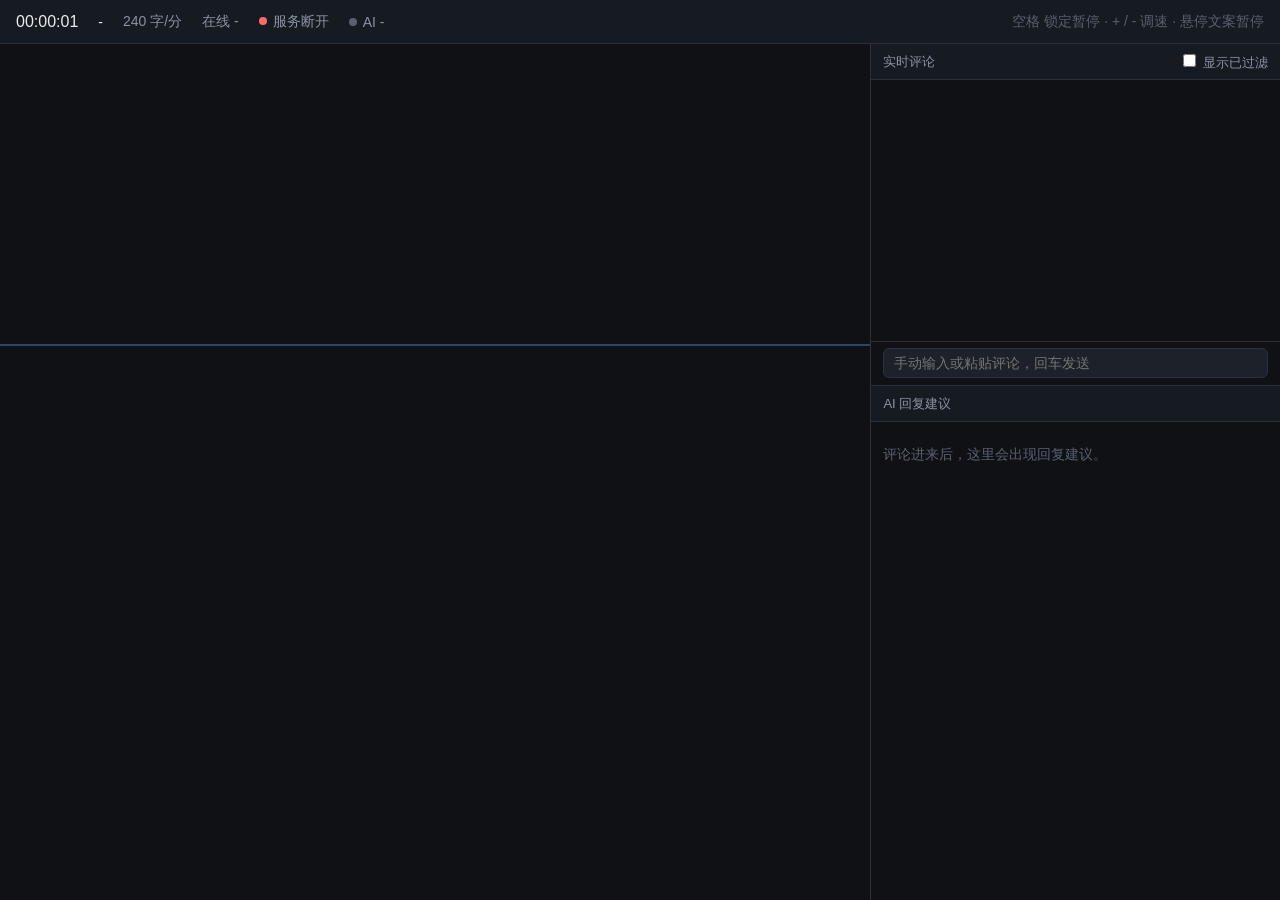
==== static/index.html @ e1049e31 "M1 三栏界面与实时回复引擎 - server/app.py：本机服务，提供页面和 WebSocket，支持 --mock / --live-id / --manual - server/source" ====
<!doctype html>
<html lang="zh-CN">
<head>
  <meta charset="utf-8">
  <meta name="viewport" content="width=device-width, initial-scale=1">
  <title>直播提词助手</title>
  <link rel="stylesheet" href="/static/app.css">
</head>
<body>
  <header id="bar">
    <span id="clock" title="开播计时">00:00:00</span>
    <span id="seg" title="当前段落与计划剩余时间">-</span>
    <span id="speed" title="按 + / - 调整">240 字/分</span>
    <span id="online">在线 -</span>
    <span id="src" class="lamp" title="">采集 -</span>
    <span id="ai" class="lamp" title="">AI -</span>
    <span id="keys">空格 锁定暂停 · + / - 调速 · 悬停文案暂停</span>
  </header>

  <main>
    <section id="script-pane" aria-label="直播文案">
      <div id="script-viewport">
        <div id="script-track"></div>
        <div id="reading-line" aria-hidden="true"></div>
        <div id="pause-badge" hidden></div>
      </div>
    </section>

    <aside>
      <section id="comments-pane" aria-label="实时评论">
        <div class="pane-head">
          <span>实时评论</span>
          <label><input type="checkbox" id="show-filtered"> 显示已过滤</label>
        </div>
        <div id="comments"></div>
        <button id="new-pill" type="button" hidden></button>
        <form id="manual" autocomplete="off">
          <input id="manual-input" maxlength="200" placeholder="手动输入或粘贴评论，回车发送">
        </form>
      </section>

      <section id="cards-pane" aria-label="AI 回复建议">
        <div class="pane-head">
          <span>AI 回复建议</span>
          <span id="ai-note"></span>
        </div>
        <div id="cards">
          <p class="empty" id="cards-empty">评论进来后，这里会出现回复建议。</p>
        </div>
      </section>
    </aside>
  </main>

  <script type="module" src="/static/app.js"></script>
</body>
</html>
---- static/app.css ----
:root {
  --bg: #0f1115;
  --panel: #161a21;
  --panel-2: #1c212a;
  --line: #2a313c;
  --text: #e8ebf0;
  --dim: #8a93a3;
  --faint: #59616e;
  --accent: #5aa9ff;
  --hook: #f5b041;
  --method: #58d68d;
  --interaction: #48c9e0;
  --danger: #ff6b6b;
  --warn: #f5b041;
  --ok: #58d68d;
  --script-size: clamp(28px, 2.3vw, 44px);
}

* { box-sizing: border-box; }
html, body { margin: 0; height: 100%; }
body {
  background: var(--bg);
  color: var(--text);
  font-family: -apple-system, "PingFang SC", "Hiragino Sans GB", "Microsoft YaHei", sans-serif;
  display: grid;
  grid-template-rows: 44px 1fr;
  overflow: hidden;
}

/* ---------- 顶栏 ---------- */
#bar {
  display: flex;
  align-items: center;
  gap: 20px;
  padding: 0 16px;
  background: var(--panel);
  border-bottom: 1px solid var(--line);
  font-size: 14px;
  color: var(--dim);
  white-space: nowrap;
  overflow: hidden;
}
#clock { color: var(--text); font-variant-numeric: tabular-nums; font-size: 16px; }
#seg { color: var(--text); overflow: hidden; text-overflow: ellipsis; min-width: 0; }
#keys { margin-left: auto; color: var(--faint); }
.lamp::before {
  content: "";
  display: inline-block;
  width: 8px; height: 8px;
  border-radius: 50%;
  margin-right: 6px;
  background: var(--faint);
  vertical-align: 1px;
}
.lamp.ok::before { background: var(--ok); }
.lamp.warn::before { background: var(--warn); }
.lamp.bad::before { background: var(--danger); }
.lamp.busy::before { background: var(--accent); }

/* ---------- 主体布局 ---------- */
main {
  display: grid;
  grid-template-columns: 68fr 32fr;
  min-height: 0;
}
aside {
  display: grid;
  grid-template-rows: 40fr 60fr;
  border-left: 1px solid var(--line);
  min-height: 0;
}
section { min-height: 0; }

/* ---------- 文案区 ---------- */
#script-pane { position: relative; min-height: 0; }
#script-viewport {
  position: absolute;
  inset: 0;
  overflow: hidden;
  cursor: default;
}
#script-track {
  padding: 30vh 6% 70vh;
  will-change: transform;
}
#script-track h2 {
  font-size: 18px;
  font-weight: 500;
  color: var(--dim);
  letter-spacing: 0.05em;
  margin: 1.6em 0 0.6em;
  padding-top: 0.8em;
  border-top: 1px dashed var(--line);
}
#script-track h2:first-child { border-top: none; margin-top: 0; }
.para {
  font-size: var(--script-size);
  line-height: 1.6;
  margin: 0 0 0.7em;
  padding-left: 0.5em;
  border-left: 4px solid transparent;
  opacity: 0.85;
  transition: opacity 0.25s;
}
.para.hook { border-left-color: var(--hook); }
.para.method { border-left-color: var(--method); }
.para.interaction { border-left-color: var(--interaction); }
.para.read { opacity: 0.3; }
.para.current { opacity: 1; }
.tag {
  display: inline-block;
  font-size: 15px;
  line-height: 1.5;
  padding: 0 6px;
  margin-right: 8px;
  border-radius: 4px;
  vertical-align: 0.35em;
  color: var(--bg);
  background: var(--dim);
}
.tag.fictional { background: var(--hook); }
.tag.interaction { background: var(--interaction); }

#reading-line {
  position: absolute;
  left: 0; right: 0;
  top: 35%;
  height: 0;
  border-top: 2px solid rgba(90, 169, 255, 0.35);
  pointer-events: none;
}
#pause-badge {
  position: absolute;
  top: 12px; right: 16px;
  padding: 4px 12px;
  border-radius: 999px;
  background: rgba(245, 176, 65, 0.15);
  color: var(--warn);
  font-size: 14px;
  pointer-events: none;
}

/* ---------- 右侧通用 ---------- */
.pane-head {
  display: flex;
  justify-content: space-between;
  align-items: center;
  gap: 12px;
  height: 36px;
  padding: 0 12px;
  font-size: 13px;
  color: var(--dim);
  background: var(--panel);
  border-bottom: 1px solid var(--line);
}
.pane-head label { cursor: pointer; }
#ai-note { color: var(--faint); overflow: hidden; text-overflow: ellipsis; white-space: nowrap; }

/* ---------- 评论区 ---------- */
#comments-pane {
  position: relative;
  display: grid;
  grid-template-rows: 36px 1fr 44px;
  border-bottom: 1px solid var(--line);
}
#comments {
  overflow-y: auto;
  padding: 6px 12px;
  font-size: 16px;
  line-height: 1.5;
}
.c {
  position: relative;
  padding: 3px 0;
  overflow-wrap: anywhere;
}
.c .nick { color: var(--accent); margin-right: 6px; }
.c.q .text { color: #fff; font-weight: 500; }
.c.cited .text { text-decoration: underline wavy rgba(90, 169, 255, 0.5); text-underline-offset: 4px; }
.c .why {
  font-size: 12px;
  color: var(--faint);
  border: 1px solid var(--line);
  border-radius: 4px;
  padding: 0 4px;
  margin-left: 6px;
}
.c.filtered { display: none; opacity: 0.45; }
#comments.show-filtered .c.filtered { display: block; }
.c .gen {
  display: none;
  position: absolute;
  right: 0; top: 2px;
  font-size: 12px;
  padding: 1px 8px;
  border: 1px solid var(--accent);
  border-radius: 4px;
  background: var(--panel-2);
  color: var(--accent);
  cursor: pointer;
}
.c:hover .gen { display: block; }
#new-pill {
  position: absolute;
  left: 50%;
  bottom: 52px;
  transform: translateX(-50%);
  border: none;
  border-radius: 999px;
  padding: 4px 14px;
  background: var(--accent);
  color: #fff;
  font-size: 13px;
  cursor: pointer;
}
#manual { padding: 6px 12px; border-top: 1px solid var(--line); }
#manual-input {
  width: 100%;
  height: 30px;
  padding: 0 10px;
  border: 1px solid var(--line);
  border-radius: 6px;
  background: var(--panel-2);
  color: var(--text);
  font-size: 14px;
}

/* ---------- 回复卡片 ---------- */
#cards-pane { display: grid; grid-template-rows: 36px 1fr; }
#cards { overflow-y: auto; padding: 10px 12px; }
.empty { color: var(--faint); font-size: 14px; }
.card {
  background: var(--panel-2);
  border: 1px solid var(--line);
  border-radius: 8px;
  padding: 10px 12px;
  margin-bottom: 10px;
  transition: opacity 0.4s;
}
.card.pinned { border-color: var(--accent); }
.card.used { opacity: 0.35; }
.card.escalate { border-color: var(--danger); background: rgba(255, 107, 107, 0.08); }
.card .meta { display: flex; gap: 8px; font-size: 12px; color: var(--faint); margin-bottom: 4px; }
.card .meta .kind { color: var(--dim); }
.card.escalate .meta .kind { color: var(--danger); font-weight: 600; }
.card .src { font-size: 14px; color: var(--dim); margin-bottom: 6px; overflow-wrap: anywhere; }
.card .reply { font-size: 20px; line-height: 1.5; overflow-wrap: anywhere; }
.card .help { margin-top: 6px; font-size: 16px; color: var(--danger); font-weight: 600; }
.card .more { display: none; margin-top: 8px; font-size: 16px; line-height: 1.6; color: var(--text); }
.card.open .more { display: block; }
.card .more p { margin: 0 0 6px; }
.card .more .label { color: var(--faint); font-size: 13px; margin-right: 6px; }
.card .more .anchor { color: var(--dim); font-size: 13px; }
.card .actions { display: flex; gap: 6px; margin-top: 8px; }
.card button {
  font-size: 13px;
  padding: 3px 10px;
  border: 1px solid var(--line);
  border-radius: 5px;
  background: transparent;
  color: var(--dim);
  cursor: pointer;
}
.card button:hover { color: var(--text); border-color: var(--dim); }
.card button.primary { border-color: var(--accent); color: var(--accent); }
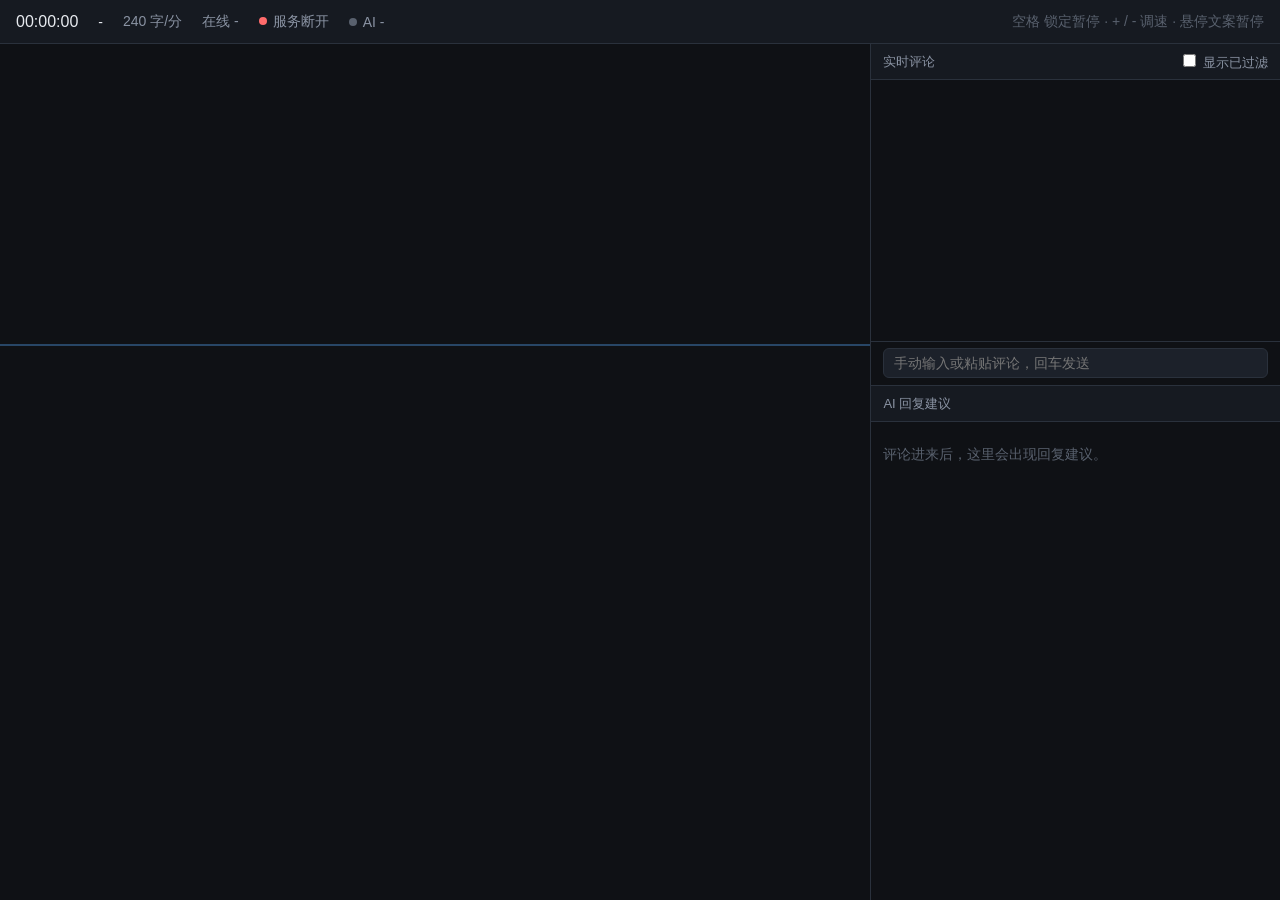
==== commit 4a7ab0f7: "文案审定页、开播录制与下播复盘 - 文案审定：/review 页面与 server/review_api.py；逐段编辑文字、类型、真实性与素材，   亲历段落旁显示素材原文；保存时重跑程序检查，审定" ====
--- a/static/index.html
+++ b/static/index.html
@@ -14,6 +14,7 @@
     <span id="online">在线 -</span>
     <span id="src" class="lamp" title="">采集 -</span>
     <span id="ai" class="lamp" title="">AI -</span>
+    <a id="approval" class="lamp warn" href="/review" target="_blank" hidden>文案未审定</a>
     <span id="keys">空格 锁定暂停 · + / - 调速 · 悬停文案暂停</span>
   </header>
 
--- a/static/app.css
+++ b/static/app.css
@@ -43,6 +43,7 @@
 #clock { color: var(--text); font-variant-numeric: tabular-nums; font-size: 16px; }
 #seg { color: var(--text); overflow: hidden; text-overflow: ellipsis; min-width: 0; }
 #keys { margin-left: auto; color: var(--faint); }
+#approval { color: var(--warn); text-decoration: none; }
 .lamp::before {
   content: "";
   display: inline-block;
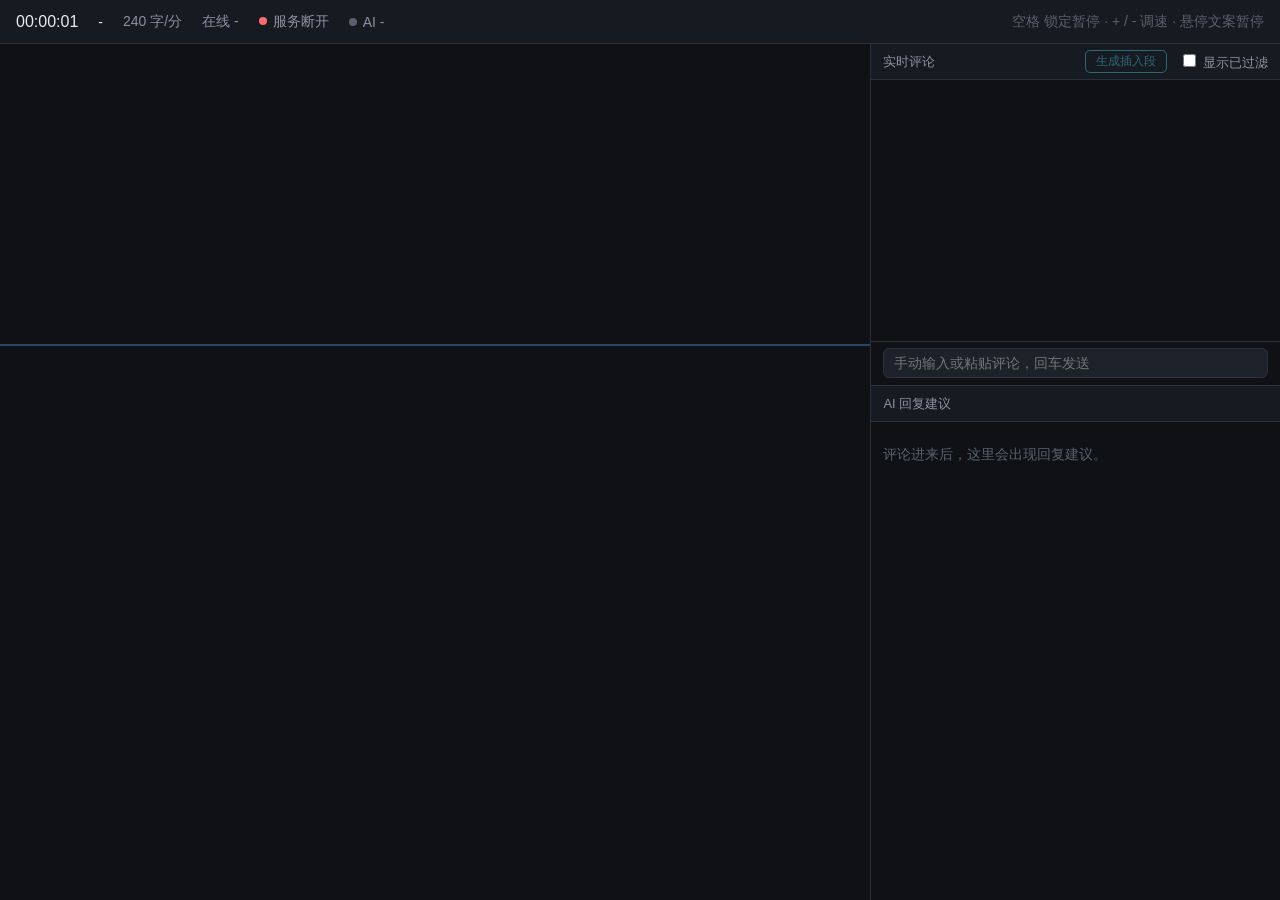
==== commit 73e9f08e: "直播中插入段 - server/insert.py：最近 3 分钟有效评论 ≥ 5 条时每 30 秒检测热点话题（至少 3 条不同评论），   用文案模型生成约 2.5 分钟插入段，套用真实性规则与程" ====
--- a/static/index.html
+++ b/static/index.html
@@ -31,6 +31,7 @@
       <section id="comments-pane" aria-label="实时评论">
         <div class="pane-head">
           <span>实时评论</span>
+          <button id="insert-btn" type="button" disabled>生成插入段</button>
           <label><input type="checkbox" id="show-filtered"> 显示已过滤</label>
         </div>
         <div id="comments"></div>
--- a/static/app.css
+++ b/static/app.css
@@ -155,6 +155,21 @@
   border-bottom: 1px solid var(--line);
 }
 .pane-head label { cursor: pointer; }
+#insert-btn {
+  margin-left: auto;
+  font-size: 12px;
+  padding: 2px 10px;
+  border: 1px solid var(--interaction);
+  border-radius: 5px;
+  background: transparent;
+  color: var(--interaction);
+  cursor: pointer;
+}
+#insert-btn:disabled { opacity: 0.45; cursor: default; }
+.card.insert { border-color: var(--interaction); background: rgba(72, 201, 224, 0.07); }
+.card.insert .meta .kind { color: var(--interaction); font-weight: 600; }
+.card .issue { font-size: 13px; color: var(--warn); margin-top: 4px; }
+#script-track h2.inserted { color: var(--interaction); border-top-color: var(--interaction); }
 #ai-note { color: var(--faint); overflow: hidden; text-overflow: ellipsis; white-space: nowrap; }
 
 /* ---------- 评论区 ---------- */
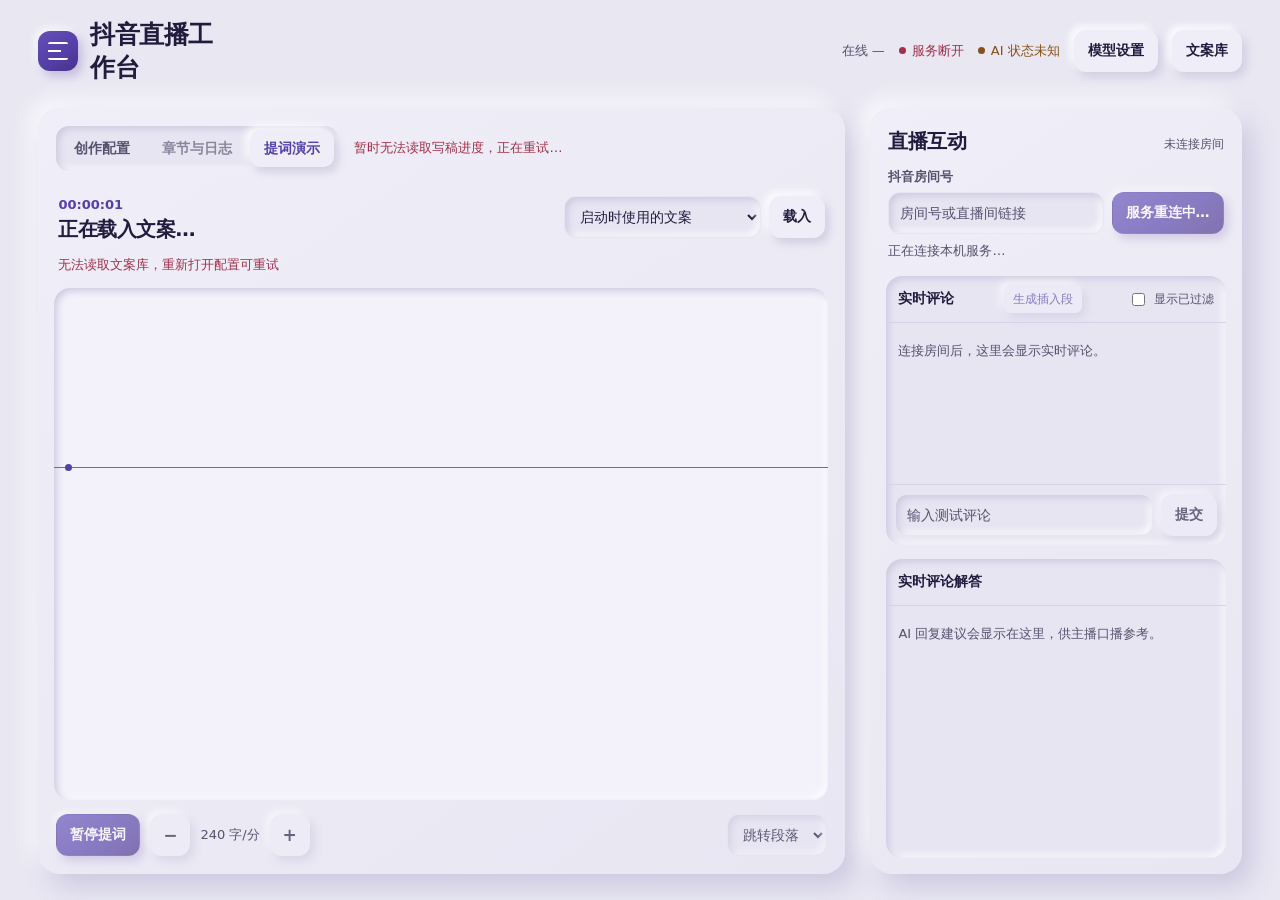
==== commit 1c3ababc: "完善直播工作台、模型供应商配置与新拟态界面" ====
--- a/static/index.html
+++ b/static/index.html
@@ -3,56 +3,361 @@
 <head>
   <meta charset="utf-8">
   <meta name="viewport" content="width=device-width, initial-scale=1">
-  <title>直播提词助手</title>
+  <title>抖音直播工作台</title>
+  <link rel="stylesheet" href="/static/workspace.css">
   <link rel="stylesheet" href="/static/app.css">
+  <link rel="stylesheet" href="/static/model-settings.css">
 </head>
 <body>
   <header id="bar">
-    <span id="clock" title="开播计时">00:00:00</span>
-    <span id="seg" title="当前段落与计划剩余时间">-</span>
-    <span id="speed" title="按 + / - 调整">240 字/分</span>
-    <span id="online">在线 -</span>
-    <span id="src" class="lamp" title="">采集 -</span>
-    <span id="ai" class="lamp" title="">AI -</span>
-    <a id="approval" class="lamp warn" href="/review" target="_blank" hidden>文案未审定</a>
-    <span id="keys">空格 锁定暂停 · + / - 调速 · 悬停文案暂停</span>
+    <div class="brand"><span class="brand-mark" aria-hidden="true"></span><h1>抖音直播工作台</h1></div>
+    <div class="service-bar" aria-label="工作台状态">
+      <span id="online">在线 —</span>
+      <span id="src" class="lamp">采集 —</span>
+      <span id="ai" class="lamp">AI —</span>
+      <button class="control" id="model-settings-open" type="button" aria-haspopup="dialog">模型设置</button>
+      <a class="control" id="current-review" href="/review" target="_blank" rel="noopener">文案库</a>
+    </div>
   </header>
 
   <main>
-    <section id="script-pane" aria-label="直播文案">
-      <div id="script-viewport">
-        <div id="script-track"></div>
-        <div id="reading-line" aria-hidden="true"></div>
-        <div id="pause-badge" hidden></div>
+    <section id="script-pane" aria-label="文案工作区" data-view="read">
+      <div class="script-head">
+        <nav class="view-switch" aria-label="文案工作区视图">
+          <button class="view-option" id="config-toggle" type="button" aria-controls="script-config" aria-pressed="false">创作配置</button>
+          <button class="view-option" id="job-toggle" type="button" aria-controls="job-panel" aria-pressed="false" disabled>章节与日志</button>
+          <button class="view-option" id="read-toggle" type="button" aria-controls="prompter" aria-pressed="true">提词演示</button>
+        </nav>
+        <p id="job-note" class="form-note" role="status" hidden></p>
+      </div>
+      <div class="script-stage">
+      <!-- 三个视图共用左侧区域，切换视图时保留创作配置和提词位置。 -->
+      <div id="script-config" class="stage-view" hidden>
+        <header class="stage-heading">
+          <h2>本场怎么讲</h2>
+          <p>设定直播主题、说话的人和想传达的观点。</p>
+        </header>
+        <form id="generate-form">
+          <fieldset id="generate-fields" disabled>
+            <legend class="sr-only">文案生成配置</legend>
+            <div class="config-grid">
+              <label>选题方式
+                <select name="topic_mode">
+                  <option value="custom">自定主题</option>
+                  <option value="auto">按主播档案自动选题</option>
+                </select>
+              </label>
+              <label class="topic-field">直播主题
+                <input name="topic" maxlength="100" required placeholder="例如：第一次开播">
+              </label>
+              <label class="brief-field">本场人设
+                <textarea name="persona" maxlength="500" rows="2" placeholder="例如：有实操经验的自学教练，说话直接"></textarea>
+              </label>
+              <label class="brief-field">观点偏向
+                <textarea name="stance" maxlength="500" rows="2" placeholder="例如：先做小项目，再决定要不要买课"></textarea>
+              </label>
+              <label class="brief-field">目标观众
+                <input name="audience" maxlength="200" placeholder="例如：零基础的上班族">
+              </label>
+              <label class="brief-field">直播目标
+                <input name="goal" maxlength="240" placeholder="例如：带观众完成第一个练习">
+              </label>
+              <label>计划时长
+                <select name="minutes">
+                  <option value="5">5 分钟</option>
+                  <option value="15" selected>15 分钟</option>
+                  <option value="30">30 分钟</option>
+                  <option value="60">60 分钟</option>
+                  <option value="120">120 分钟</option>
+                </select>
+              </label>
+              <label>口播语速
+                <input type="number" name="cpm" min="120" max="400" step="1" value="240" required>
+                <span class="field-unit">字/分钟</span>
+              </label>
+              <label>表达风格
+                <select name="tone">
+                  <option value="natural">自然聊天</option>
+                  <option value="story">故事叙述</option>
+                  <option value="practical">干货讲解</option>
+                </select>
+              </label>
+              <label class="notes-field">文案模型
+                <select name="provider" aria-describedby="model-note">
+                  <option value="">使用默认模型</option>
+                </select>
+                <span id="model-note" class="form-note" role="status"></span>
+              </label>
+            </div>
+            <details class="config-extra">
+              <summary>真实素材与其他要求</summary>
+              <div class="config-grid">
+                <label class="notes-field">本场真实素材（每行一条）
+                  <textarea name="materials" maxlength="2600" rows="3" placeholder="例如：我用公开教程做了一个读书笔记工具"></textarea>
+                </label>
+                <label class="checkbox-line"><input name="use_profile_materials" type="checkbox"> 同时使用本地主播档案的真实素材</label>
+                <label class="brief-field">避开话题
+                  <textarea name="avoid" maxlength="300" rows="2" placeholder="例如：不推荐具体付费课程"></textarea>
+                </label>
+                <label class="brief-field">补充要求
+                  <textarea name="notes" maxlength="500" rows="2" placeholder="例如：多举例，每章留一个互动问题"></textarea>
+                </label>
+              </div>
+            </details>
+            <div class="form-footer">
+              <span>生成大纲和第 1 章，确认后继续写。</span>
+              <button id="generate-submit" class="control primary-control" type="submit">开始写第 1 章</button>
+            </div>
+          </fieldset>
+        </form>
+      </div>
+      <section id="prompter" class="stage-view" aria-labelledby="script-heading">
+        <header class="stage-heading reader-head">
+          <div>
+            <p class="read-status"><time id="clock" title="开播计时">00:00:00</time><span id="seg" title="当前段落与计划剩余时间"></span><span id="approval" class="draft-label" hidden></span></p>
+            <h2 id="script-heading"><span id="current-script">正在载入文案…</span></h2>
+          </div>
+          <form id="library-form" aria-label="载入已有文案">
+            <label class="sr-only" for="saved-script">选择文案</label>
+            <select id="saved-script"><option value="@initial">启动时使用的文案</option></select>
+            <button class="control" type="submit">载入</button>
+          </form>
+          <p class="form-note" id="library-note" role="status" hidden></p>
+        </header>
+        <div id="script-viewport">
+          <div id="script-track"></div>
+          <div id="reading-line" aria-hidden="true"></div>
+          <div id="pause-badge" hidden></div>
+        </div>
+        <footer class="reader-controls">
+          <button class="control primary-control" id="play-toggle" type="button" disabled>暂停提词</button>
+          <div class="speed-controls" aria-label="提词语速">
+            <button class="control" id="speed-down" type="button" aria-label="降低语速" disabled>−</button>
+            <output id="speed">240 字/分</output>
+            <button class="control" id="speed-up" type="button" aria-label="提高语速" disabled>+</button>
+          </div>
+          <label class="sr-only" for="reader-jump">跳转段落</label>
+          <select id="reader-jump" disabled><option value="">跳转段落</option></select>
+        </footer>
+      </section>
+      <section id="job-panel" class="stage-view" aria-labelledby="job-title" hidden>
+        <header class="stage-heading job-heading">
+          <div>
+            <h2 id="job-title">逐章写稿</h2>
+            <p class="form-note" id="job-count"></p>
+          </div>
+          <div class="work-actions" id="job-actions" hidden>
+            <a class="control" id="job-review" href="/review" target="_blank" rel="noopener">审定草稿</a>
+            <button class="control primary-control" id="job-load" type="button">载入演示</button>
+          </div>
+        </header>
+        <div id="chapter-layout">
+          <div class="chapter-editor">
+            <div class="chapter-document">
+              <label id="chapter-picker" hidden>查看章节
+                <select id="chapter-select"></select>
+              </label>
+              <details class="chapter-context" id="carry-summary" hidden>
+                <summary>应用到后续章节的意见</summary>
+                <ol id="carry-list"></ol>
+              </details>
+              <div id="chapter-preview"></div>
+            </div>
+            <form id="chapter-form" hidden>
+              <label for="chapter-feedback">修改意见</label>
+              <textarea id="chapter-feedback" rows="3" maxlength="1000" placeholder="例如：把术语改成口语，用实际操作解释"></textarea>
+              <p class="form-note" id="feedback-hint">重写会修改本章；继续写时，意见只用于后续章节。</p>
+              <label class="checkbox-line" id="chapter-carry-wrap"><input id="chapter-carry" type="checkbox"> 重写时也把意见用于后续章节</label>
+              <div class="work-actions chapter-actions">
+                <button class="control" type="submit" value="rewrite" id="chapter-rewrite">按意见重写本章</button>
+                <button class="control primary-control" type="submit" value="next" id="chapter-next">确认本章并继续</button>
+                <button class="control primary-control" type="submit" value="finish" id="chapter-finish" hidden>确认并保存完整草稿</button>
+              </div>
+            </form>
+            <div class="work-actions job-recovery">
+              <button class="control primary-control" id="job-retry" type="button" hidden>重试上一步</button>
+              <button class="control" id="job-end" type="button" hidden>结束写稿</button>
+            </div>
+            <p class="form-note" id="chapter-error" role="alert" hidden></p>
+          </div>
+          <section class="job-journal" aria-labelledby="journal-title">
+            <h3 id="journal-title">生成日志</h3>
+            <p class="form-note" id="job-elapsed"></p>
+            <ol id="job-logs" tabindex="0" aria-label="生成日志记录"></ol>
+          </section>
+        </div>
+      </section>
       </div>
     </section>
 
-    <aside>
+    <aside class="interaction-sidebar" aria-label="直播互动">
+      <header class="room-head">
+        <div class="room-title">
+          <h2>直播互动</h2>
+          <span id="room-current">未连接房间</span>
+        </div>
+        <form id="room-form">
+          <label for="room-input">抖音房间号</label>
+          <div class="room-fields">
+            <input id="room-input" autocomplete="off" spellcheck="false" required maxlength="300"
+                   placeholder="房间号或直播间链接" aria-describedby="room-note">
+            <button class="control primary-control" id="room-connect" type="submit" disabled>连接</button>
+            <button class="control" id="room-stop" type="button" hidden>断开</button>
+          </div>
+        </form>
+        <p class="form-note" id="room-note" role="status">连接后，评论和解答会一起更新。</p>
+      </header>
       <section id="comments-pane" aria-label="实时评论">
         <div class="pane-head">
-          <span>实时评论</span>
+          <h3>实时评论</h3>
           <button id="insert-btn" type="button" disabled>生成插入段</button>
           <label><input type="checkbox" id="show-filtered"> 显示已过滤</label>
         </div>
-        <div id="comments"></div>
+        <div id="comments"><p class="empty" id="comments-empty">连接房间后，这里会显示实时评论。</p></div>
         <button id="new-pill" type="button" hidden></button>
         <form id="manual" autocomplete="off">
-          <input id="manual-input" maxlength="200" placeholder="手动输入或粘贴评论，回车发送">
+          <input id="manual-input" aria-label="测试评论" maxlength="200" placeholder="输入测试评论" disabled>
+          <button class="control" id="manual-send" type="submit" disabled>提交</button>
         </form>
       </section>
 
-      <section id="cards-pane" aria-label="AI 回复建议">
+      <section id="cards-pane" aria-label="实时评论解答">
         <div class="pane-head">
-          <span>AI 回复建议</span>
+          <h3>实时评论解答</h3>
           <span id="ai-note"></span>
         </div>
         <div id="cards">
-          <p class="empty" id="cards-empty">评论进来后，这里会出现回复建议。</p>
+          <p class="empty" id="cards-empty">AI 回复建议会显示在这里，供主播口播参考。</p>
         </div>
       </section>
     </aside>
   </main>
 
+  <!-- 供应商清单只负责导航；密钥、模型和默认路由各自独立保存。 -->
+  <dialog id="model-settings" class="surface-dialog model-dialog model-registry-dialog" aria-labelledby="model-settings-title">
+    <header class="model-dialog-heading">
+      <div>
+        <h2 id="model-settings-title">模型供应商</h2>
+        <p>管理工作台写稿与实时解答使用的模型和 API 密钥。</p>
+      </div>
+      <button class="control model-close" type="button" data-model-close>关闭</button>
+    </header>
+    <div class="model-registry-body">
+      <div class="model-toolbar">
+        <label class="model-search">
+          <span class="sr-only">搜索供应商或模型</span>
+          <input id="model-search" type="search" placeholder="搜索供应商或模型" autocomplete="off" disabled>
+        </label>
+        <button class="control primary-control" id="model-defaults-open" type="button" aria-haspopup="dialog" disabled>
+          默认模型设置
+        </button>
+      </div>
+      <p id="model-settings-status" class="form-note model-feedback" role="status"></p>
+      <div id="model-registry"></div>
+    </div>
+  </dialog>
+
+  <dialog id="model-defaults" class="surface-dialog model-dialog model-detail-dialog" aria-labelledby="model-defaults-title">
+    <form id="model-defaults-form" autocomplete="off">
+      <header class="model-dialog-heading">
+        <div>
+          <h2 id="model-defaults-title">默认模型设置</h2>
+          <p>新建稿件可单独指定文案模型。直播间解答使用这里设置的模型。</p>
+        </div>
+        <button class="control model-close" type="button" data-model-close>关闭</button>
+      </header>
+      <fieldset class="model-dialog-fields">
+        <legend class="sr-only">选择默认模型</legend>
+        <div class="model-dialog-body">
+          <label>默认文案模型<select name="script" required aria-describedby="model-default-script-note"></select></label>
+          <p id="model-default-script-note" class="form-note"></p>
+          <label>实时解答模型<select name="reply" required aria-describedby="model-default-reply-note"></select></label>
+          <p id="model-default-reply-note" class="form-note"></p>
+          <p id="model-defaults-status" class="form-note model-feedback" role="status"></p>
+        </div>
+        <footer class="model-dialog-actions">
+          <button class="control" type="button" data-model-close>取消</button>
+          <button class="control primary-control" type="submit">保存</button>
+        </footer>
+      </fieldset>
+    </form>
+  </dialog>
+
+  <dialog id="model-key" class="surface-dialog model-dialog model-detail-dialog" aria-labelledby="model-key-title">
+    <form id="model-key-form" autocomplete="off">
+      <header class="model-dialog-heading">
+        <div>
+          <h2 id="model-key-title">API 密钥</h2>
+          <p id="model-key-description"></p>
+        </div>
+        <button class="control model-close" type="button" data-model-close>关闭</button>
+      </header>
+      <fieldset class="model-dialog-fields">
+        <legend class="sr-only">供应商凭据</legend>
+        <div class="model-dialog-body">
+          <label>API 密钥
+            <input id="model-key-input" type="password" autocomplete="new-password" maxlength="4096" required
+              aria-describedby="model-key-status">
+          </label>
+          <p id="model-key-status" class="form-note model-feedback" role="status"></p>
+        </div>
+        <footer class="model-dialog-actions">
+          <button class="control" type="button" data-model-close>取消</button>
+          <button class="control primary-control" type="submit">保存密钥</button>
+        </footer>
+      </fieldset>
+    </form>
+  </dialog>
+
+  <dialog id="model-editor" class="surface-dialog model-dialog model-detail-dialog" aria-labelledby="model-editor-title">
+    <form id="model-editor-form" autocomplete="off">
+      <header class="model-dialog-heading">
+        <div>
+          <h2 id="model-editor-title">添加模型</h2>
+          <p id="model-editor-description"></p>
+        </div>
+        <button class="control model-close" type="button" data-model-close>关闭</button>
+      </header>
+      <fieldset class="model-dialog-fields">
+        <legend class="sr-only">模型信息</legend>
+        <div class="model-dialog-body">
+          <div id="model-catalog-tools">
+            <button class="control" id="model-catalog-load" type="button">获取供应商目录</button>
+            <p id="model-catalog-note" class="form-note model-feedback" role="status"></p>
+          </div>
+          <div id="model-catalog" hidden>
+            <label>搜索目录<input id="model-catalog-search" type="search" placeholder="按模型 ID 筛选"></label>
+            <label>目录结果<select id="model-catalog-select" size="4" aria-describedby="model-catalog-result"></select></label>
+            <p id="model-catalog-result" class="form-note" role="status"></p>
+          </div>
+          <div id="model-compatible-fields" hidden>
+            <label>API 地址
+              <input id="model-base-url" type="url" maxlength="2048" spellcheck="false" autocapitalize="off"
+                placeholder="https://你的服务地址/v1" aria-describedby="model-base-url-hint">
+            </label>
+            <p id="model-base-url-hint" class="form-note">填写服务商提供的 API 基础地址，例如以 /v1 结尾的地址。</p>
+            <label>API 密钥
+              <input id="model-compatible-key" type="password" autocomplete="new-password" maxlength="4096"
+                aria-describedby="model-compatible-key-hint">
+            </label>
+            <p id="model-compatible-key-hint" class="form-note"></p>
+          </div>
+          <label>模型 ID
+            <input id="model-id" maxlength="150" spellcheck="false" required
+              placeholder="手动填写，或从目录选择" aria-describedby="model-editor-note model-test-note">
+          </label>
+          <p id="model-editor-note" class="form-note"></p>
+          <p id="model-test-note" class="form-note model-feedback" role="status"></p>
+          <p id="model-editor-status" class="form-note model-feedback" role="status"></p>
+        </div>
+        <footer class="model-dialog-actions">
+          <button class="control" id="model-test" type="button">测试连接</button>
+          <button class="control primary-control" id="model-add" type="submit">添加模型</button>
+        </footer>
+      </fieldset>
+    </form>
+  </dialog>
+
   <script type="module" src="/static/app.js"></script>
 </body>
 </html>
--- a/static/workspace.css
+++ b/static/workspace.css
@@ -0,0 +1,136 @@
+/* 工作台、文案库和弹窗共用左上光源。面板与按钮凸起，输入、列表容器和按下态凹入。 */
+:root {
+  --bg: #e8e7f2;
+  --surface: #ecebf5;
+  --raised: #efedf7;
+  --well: #e7e5f2;
+  --paper: #f3f1fa;
+  --line: #d6d3e9;
+  --text: #211c3e;
+  --dim: #57516e;
+  --accent: #5540a9;
+  --accent-hover: #48338f;
+  --accent-light: #e4ddfa;
+  --accent-ink: #fff;
+  --ok: #20624e;
+  --ok-soft: #dceee7;
+  --warn: #865116;
+  --warn-soft: #f7e9d1;
+  --danger: #a13049;
+  --danger-soft: #fae9ed;
+  --surface-fill: linear-gradient(145deg, #f0eef8, var(--surface) 45%, #e8e6f2);
+  --accent-fill: linear-gradient(145deg, #6550b9, var(--accent) 55%, #483389);
+  --large-shadow: 10px 12px 27px #cbc7df, -8px -8px 23px rgb(255 255 255 / 88%);
+  --lift: 4px 5px 10px #d0cde2, -4px -4px 9px rgb(255 255 255 / 92%);
+  --inset: inset 3px 3px 7px #cecae1, inset -3px -3px 7px rgb(255 255 255 / 85%);
+  --inset-small: inset 2px 2px 4px #d0cce1, inset -2px -2px 4px rgb(255 255 255 / 82%);
+  --accent-lift: 4px 5px 10px #c4badd, -3px -3px 8px rgb(255 255 255 / 82%);
+  --accent-inset: inset 3px 3px 8px #37236f, inset -2px -2px 5px #715ac0;
+  --overlay-shadow: 12px 18px 42px rgb(36 26 73 / 29%), -5px -6px 15px rgb(246 243 255 / 43%);
+  --backdrop: rgb(34 28 61 / 36%);
+  --radius: 16px;
+  --panel-radius: 22px;
+  --control-radius: 12px;
+  color-scheme: light;
+  font-family: -apple-system, "PingFang SC", "Microsoft YaHei", system-ui, sans-serif;
+}
+* { box-sizing: border-box; }
+[hidden] { display: none !important; }
+.sr-only { position: absolute; width: 1px; height: 1px; overflow: hidden; clip-path: inset(50%); }
+html, body { margin: 0; min-height: 100%; }
+body { background: var(--bg); color: var(--text); }
+button, input, select, textarea { font: inherit; color: inherit; }
+button { cursor: pointer; }
+button:disabled { opacity: .65; cursor: default; }
+:where(button, a, input, select, textarea, summary, [tabindex]):focus-visible {
+  outline: 2px solid var(--accent);
+  outline-offset: 3px;
+}
+::selection { background: var(--accent-light); color: var(--text); }
+::placeholder { color: var(--dim); opacity: 1; }
+* { scrollbar-color: #a59bc6 transparent; }
+.brand { display: flex; align-items: center; gap: 12px; }
+.brand-mark {
+  display: block;
+  position: relative;
+  flex: 0 0 40px;
+  height: 40px;
+  border-radius: var(--control-radius);
+  background: var(--accent-fill);
+  box-shadow: var(--accent-lift);
+}
+/* 三道提词行组成共用标记。 */
+.brand-mark::before {
+  content: "";
+  position: absolute;
+  inset: 11px 10px;
+  border-block: 2px solid var(--accent-ink);
+  border-radius: 2px;
+}
+.brand-mark::after {
+  content: "";
+  position: absolute;
+  inset: 19px auto auto 10px;
+  width: 13px;
+  border-top: 2px solid var(--accent-ink);
+}
+
+/* 低优先级的表单基础样式，便于各页面保留现有字段尺寸和布局。 */
+:where(input:not([type="checkbox"], [type="radio"]), textarea, select) {
+  min-width: 0;
+  padding: 8px 11px;
+  border: 1px solid transparent;
+  border-radius: var(--control-radius);
+  background: var(--well);
+  box-shadow: var(--inset);
+  caret-color: var(--accent);
+}
+:where(input[type="checkbox"], input[type="radio"]) { accent-color: var(--accent); }
+.control {
+  min-height: 42px;
+  display: inline-flex;
+  align-items: center;
+  justify-content: center;
+  gap: 6px;
+  padding: 7px 13px;
+  border: 1px solid transparent;
+  border-radius: var(--control-radius);
+  background: var(--raised);
+  box-shadow: var(--lift);
+  color: var(--text);
+  font-size: 14px;
+  font-weight: 600;
+  text-decoration: none;
+  white-space: nowrap;
+  transition: background-color .16s, box-shadow .16s;
+}
+.control:hover:not(:disabled) { background: var(--paper); }
+.control:active:not(:disabled) { box-shadow: var(--inset); }
+.primary-control {
+  color: var(--accent-ink);
+  background: var(--accent-fill);
+  box-shadow: var(--accent-lift);
+}
+.primary-control:hover:not(:disabled) { background: var(--accent-hover); }
+.primary-control:active:not(:disabled) { box-shadow: var(--accent-inset); }
+
+/* 弹窗沿用面板表面，额外的投影刻画它与背景工作区之间的距离。 */
+.surface-dialog {
+  width: min(460px, calc(100% - 32px));
+  max-height: calc(100dvh - 32px);
+  padding: 0;
+  overflow: auto;
+  color: var(--text);
+  background: var(--surface-fill);
+  border: 0;
+  border-radius: var(--panel-radius);
+  box-shadow: var(--overlay-shadow);
+}
+.surface-dialog::backdrop { background: var(--backdrop); }
+.confirm-dialog form { padding: 22px; }
+.confirm-dialog h2 { margin: 0; font-size: 19px; line-height: 1.4; }
+.confirm-dialog p { margin: 10px 0 20px; color: var(--dim); font-size: 14px; line-height: 1.65; }
+.confirm-dialog footer { display: flex; flex-wrap: wrap; justify-content: flex-end; gap: 12px; }
+@media (prefers-reduced-motion: reduce) {
+  *, *::before, *::after { transition-duration: .01ms !important; }
+}
--- a/static/app.css
+++ b/static/app.css
@@ -1,281 +1,375 @@
-:root {
-  --bg: #0f1115;
-  --panel: #161a21;
-  --panel-2: #1c212a;
-  --line: #2a313c;
-  --text: #e8ebf0;
-  --dim: #8a93a3;
-  --faint: #59616e;
-  --accent: #5aa9ff;
-  --hook: #f5b041;
-  --method: #58d68d;
-  --interaction: #48c9e0;
-  --danger: #ff6b6b;
-  --warn: #f5b041;
-  --ok: #58d68d;
-  --script-size: clamp(28px, 2.3vw, 44px);
-}
-
-* { box-sizing: border-box; }
-html, body { margin: 0; height: 100%; }
-body {
-  background: var(--bg);
-  color: var(--text);
-  font-family: -apple-system, "PingFang SC", "Hiragino Sans GB", "Microsoft YaHei", sans-serif;
-  display: grid;
-  grid-template-rows: 44px 1fr;
-  overflow: hidden;
-}
-
-/* ---------- 顶栏 ---------- */
+:root { --script-size: clamp(24px, 2.28vw, 38px); }
+body { height: 100dvh; display: grid; grid-template-rows: auto minmax(0, 1fr); overflow: hidden; }
+
+/* 顶栏只放全局连接状态；计时和语速随提词视图显示。 */
 #bar {
   display: flex;
   align-items: center;
-  gap: 20px;
-  padding: 0 16px;
-  background: var(--panel);
-  border-bottom: 1px solid var(--line);
-  font-size: 14px;
-  color: var(--dim);
-  white-space: nowrap;
-  overflow: hidden;
-}
-#clock { color: var(--text); font-variant-numeric: tabular-nums; font-size: 16px; }
-#seg { color: var(--text); overflow: hidden; text-overflow: ellipsis; min-width: 0; }
-#keys { margin-left: auto; color: var(--faint); }
-#approval { color: var(--warn); text-decoration: none; }
+  justify-content: space-between;
+  gap: 12px 22px;
+  width: min(100%, 1660px);
+  margin-inline: auto;
+  padding: 18px clamp(18px, 3vw, 48px) 16px;
+}
+.service-bar { display: flex; align-items: center; gap: 14px; }
+.brand h1 { font-size: clamp(18px, 2.2vw, 25px); letter-spacing: -.025em; margin: 0; }
+.service-bar { flex-wrap: wrap; justify-content: flex-end; color: var(--dim); font-size: 13px; }
+#online, .lamp { white-space: nowrap; }
 .lamp::before {
   content: "";
   display: inline-block;
-  width: 8px; height: 8px;
+  width: 7px;
+  height: 7px;
+  margin-right: 6px;
   border-radius: 50%;
-  margin-right: 6px;
-  background: var(--faint);
+  background: currentColor;
   vertical-align: 1px;
 }
-.lamp.ok::before { background: var(--ok); }
-.lamp.warn::before { background: var(--warn); }
-.lamp.bad::before { background: var(--danger); }
-.lamp.busy::before { background: var(--accent); }
-
-/* ---------- 主体布局 ---------- */
+.lamp.ok { color: var(--ok); }
+.lamp.warn { color: var(--warn); }
+.lamp.bad { color: var(--danger); }
+.lamp.busy { color: var(--accent); }
 main {
   display: grid;
-  grid-template-columns: 68fr 32fr;
+  grid-template-columns: minmax(0, 1fr) clamp(340px, 29vw, 440px);
+  gap: clamp(16px, 2vw, 30px);
+  width: min(100%, 1660px);
   min-height: 0;
-}
-aside {
-  display: grid;
-  grid-template-rows: 40fr 60fr;
-  border-left: 1px solid var(--line);
+  margin-inline: auto;
+  padding: 8px clamp(18px, 3vw, 48px) 26px;
+}
+#script-pane, .interaction-sidebar {
+  min-width: 0;
   min-height: 0;
-}
-section { min-height: 0; }
-
-/* ---------- 文案区 ---------- */
-#script-pane { position: relative; min-height: 0; }
+  padding: 16px;
+  border-radius: var(--panel-radius);
+  background: var(--surface-fill);
+  box-shadow: var(--large-shadow);
+}
+#script-pane { display: grid; grid-template-rows: auto minmax(0, 1fr); }
+.script-head {
+  display: flex;
+  flex-wrap: wrap;
+  align-items: center;
+  gap: 12px 16px;
+  padding: 2px 2px 16px;
+}
+.view-switch {
+  display: inline-flex;
+  max-width: 100%;
+  padding: 4px;
+  gap: 4px;
+  border-radius: 13px;
+  background: var(--well);
+  box-shadow: var(--inset);
+}
+.view-option {
+  min-height: 37px;
+  padding: 5px 13px;
+  border: 1px solid transparent;
+  border-radius: 10px;
+  color: var(--dim);
+  background: transparent;
+  white-space: nowrap;
+  font-size: 14px;
+  font-weight: 650;
+}
+.view-option:hover:not(:disabled) { color: var(--accent); }
+.view-option[aria-pressed="true"] { color: var(--accent); background: var(--raised); box-shadow: var(--lift); }
+.view-option:active:not(:disabled) { box-shadow: var(--inset-small); }
+#job-note { flex: 1 1 190px; }
+.form-note, .empty { margin: 0; font-size: 13px; color: var(--dim); line-height: 1.55; overflow-wrap: anywhere; }
+.form-note[data-error="true"] { color: var(--danger); }
+.work-actions { display: flex; flex-wrap: wrap; align-items: center; gap: 10px; }
+.script-stage { min-width: 0; min-height: 0; position: relative; }
+.stage-view { position: absolute; inset: 0; min-width: 0; }
+.stage-heading { display: flex; gap: 8px 16px; justify-content: space-between; align-items: flex-start; flex-wrap: wrap; }
+.stage-heading h2, .room-title h2 { margin: 0; font-size: 20px; line-height: 1.4; letter-spacing: -.025em; overflow-wrap: anywhere; }
+.stage-heading p { margin: 4px 0 0; color: var(--dim); font-size: 13px; line-height: 1.5; }
+
+/* 配置视图按主题、受众、现场节奏排布，输入框始终保留显式标签。 */
+#script-config { overflow: auto; padding: 12px 12px 18px; }
+#script-config .stage-heading { display: block; margin-bottom: 16px; }
+#generate-fields { padding: 0; border: 0; margin: 0; min-width: 0; }
+.config-grid { display: grid; grid-template-columns: repeat(6, minmax(0, 1fr)); gap: 14px; }
+.config-grid > label { grid-column: span 2; }
+.config-grid > .topic-field { grid-column: span 4; }
+.config-grid > .brief-field { grid-column: span 3; }
+.config-grid > :is(.notes-field, .checkbox-line) { grid-column: 1 / -1; }
+.config-grid label, #room-form label, #chapter-picker, #chapter-form label {
+  display: block;
+  position: relative;
+  color: var(--dim);
+  font-size: 13px;
+  font-weight: 600;
+}
+:is(#generate-form, #chapter-form, #room-form, #library-form, #manual, .reader-controls, .chapter-document) :is(input:not([type="checkbox"]), textarea, select) {
+  min-width: 0;
+  min-height: 42px;
+  font-size: 14px;
+  font-weight: 450;
+}
+.config-grid :is(input:not([type="checkbox"]), select, textarea), #chapter-select, #chapter-feedback {
+  display: block;
+  width: 100%;
+  margin-top: 6px;
+}
+textarea { resize: vertical; line-height: 1.5; }
+.config-grid input[name="cpm"] { padding-right: 70px; }
+.field-unit { position: absolute; right: 12px; top: 35px; pointer-events: none; font-size: 12px; }
+.config-extra {
+  margin-top: 18px;
+  padding: 12px 14px;
+  border-radius: var(--control-radius);
+  background: var(--well);
+  box-shadow: var(--inset-small);
+}
+.config-extra .config-grid { margin-top: 12px; }
+summary { cursor: pointer; color: var(--accent); font-size: 14px; font-weight: 600; }
+.checkbox-line input, #show-filtered { margin: 0 5px 0 0; accent-color: var(--accent); vertical-align: middle; }
+.form-footer { display: flex; align-items: center; justify-content: space-between; gap: 12px; margin-top: 16px; color: var(--dim); font-size: 13px; }
+#model-note:not(:empty) { display: block; margin-top: 6px; }
+/* 提词区采用凹入的浅色阅读面，保留阅读线、当前段和已读段的文字对比。 */
+#prompter { display: grid; grid-template-rows: auto minmax(0, 1fr) auto; gap: 14px; }
+/* 视图切换时只遮住提词，保留阅读线与当前段的几何位置。 */
+#prompter[data-away] { visibility: hidden; opacity: 0; pointer-events: none; }
+#prompter[data-away] #script-track { will-change: auto; }
+/* 避免滚动合成层穿过配置、章节视图的层级。 */
+.script-stage { isolation: isolate; }
+#script-config, #job-panel { z-index: 1; }
+.reader-head { padding: 4px 4px 0; align-items: center; }
+.reader-head > div { flex: 1 1 230px; min-width: 0; }
+.read-status { display: flex; align-items: baseline; flex-wrap: wrap; gap: 5px 10px; }
+#clock { font-variant-numeric: tabular-nums; color: var(--accent); font-weight: 700; }
+#seg { min-width: 0; overflow-wrap: anywhere; }
+.draft-label { color: var(--warn); font-size: 12px; background: var(--warn-soft); padding: 2px 6px; border-radius: 5px; }
+#library-form { display: flex; gap: 8px; width: clamp(174px, 34%, 270px); }
+#saved-script { flex: 1 1 auto; width: 0; }
+#library-note { flex-basis: 100%; }
 #script-viewport {
-  position: absolute;
-  inset: 0;
+  position: relative;
+  min-height: 0;
   overflow: hidden;
+  container-type: size;
+  isolation: isolate;
   cursor: default;
-}
-#script-track {
-  padding: 30vh 6% 70vh;
-  will-change: transform;
-}
-#script-track h2 {
-  font-size: 18px;
-  font-weight: 500;
-  color: var(--dim);
-  letter-spacing: 0.05em;
-  margin: 1.6em 0 0.6em;
-  padding-top: 0.8em;
-  border-top: 1px dashed var(--line);
-}
-#script-track h2:first-child { border-top: none; margin-top: 0; }
+  border-radius: var(--radius);
+  background: var(--paper);
+  box-shadow: var(--inset);
+}
+#script-track { position: relative; padding: min(21cqh, 135px) 6% 70cqh; will-change: transform; }
+#script-track h2 { margin: 1.2em 0 .6em; color: var(--accent); font-size: 15px; letter-spacing: .025em; }
+#script-track h2:first-child { margin-top: 0; }
+#script-track h2.inserted { color: var(--ok); }
 .para {
+  margin: 0 0 .48em;
+  padding: .12em .36em;
+  border-radius: 10px;
+  color: #473f5f;
   font-size: var(--script-size);
   line-height: 1.6;
-  margin: 0 0 0.7em;
-  padding-left: 0.5em;
-  border-left: 4px solid transparent;
-  opacity: 0.85;
-  transition: opacity 0.25s;
-}
-.para.hook { border-left-color: var(--hook); }
-.para.method { border-left-color: var(--method); }
-.para.interaction { border-left-color: var(--interaction); }
-.para.read { opacity: 0.3; }
-.para.current { opacity: 1; }
+  letter-spacing: -.015em;
+  overflow-wrap: anywhere;
+  transition: background-color .16s, color .16s;
+}
+.para.read { color: #645c79; }
+.para.current { color: var(--text); background: var(--accent-light); }
 .tag {
   display: inline-block;
-  font-size: 15px;
-  line-height: 1.5;
-  padding: 0 6px;
-  margin-right: 8px;
-  border-radius: 4px;
-  vertical-align: 0.35em;
-  color: var(--bg);
-  background: var(--dim);
-}
-.tag.fictional { background: var(--hook); }
-.tag.interaction { background: var(--interaction); }
-
-#reading-line {
-  position: absolute;
-  left: 0; right: 0;
-  top: 35%;
-  height: 0;
-  border-top: 2px solid rgba(90, 169, 255, 0.35);
-  pointer-events: none;
-}
+  margin-right: 7px;
+  padding: 2px 7px;
+  border-radius: 6px;
+  font-size: 12px;
+  font-weight: 600;
+  line-height: 1.45;
+  vertical-align: .33em;
+}
+.tag.fictional { background: var(--warn-soft); color: var(--warn); }
+.tag.interaction { background: var(--ok-soft); color: var(--ok); }
+#reading-line { position: absolute; inset: 35% 0 auto; border-top: 1px solid #795fc0; pointer-events: none; }
+#reading-line::before { content: ""; position: absolute; inset: -4px auto auto 11px; width: 7px; height: 7px; border-radius: 50%; background: var(--accent); }
 #pause-badge {
   position: absolute;
-  top: 12px; right: 16px;
-  padding: 4px 12px;
-  border-radius: 999px;
-  background: rgba(245, 176, 65, 0.15);
-  color: var(--warn);
-  font-size: 14px;
+  top: 12px;
+  right: 12px;
+  padding: 6px 10px;
+  border-radius: 8px;
+  background: var(--accent-light);
+  color: var(--accent);
+  font-size: 13px;
   pointer-events: none;
 }
-
-/* ---------- 右侧通用 ---------- */
-.pane-head {
+.reader-controls { display: flex; align-items: center; gap: 10px; flex-wrap: wrap; padding: 0 2px 2px; }
+.speed-controls { display: flex; align-items: center; gap: 7px; }
+.speed-controls button { padding-inline: 10px; min-width: 40px; font-size: 17px; }
+#speed { padding-inline: 3px; color: var(--dim); white-space: nowrap; font-size: 13px; font-variant-numeric: tabular-nums; }
+#reader-jump { margin-left: auto; max-width: min(100%, 230px); }
+
+/* 正文和日志独立滚动，长稿时底部仍可看到反馈入口。 */
+#job-panel { display: grid; grid-template-rows: auto minmax(0, 1fr); gap: 14px; }
+.job-heading { padding: 4px; align-items: center; }
+#chapter-layout { display: grid; grid-template-columns: minmax(0, 1fr) minmax(170px, 28%); gap: 13px; min-height: 0; }
+.chapter-editor, .job-journal { min-width: 0; min-height: 0; border-radius: var(--radius); }
+.chapter-editor {
   display: flex;
-  justify-content: space-between;
-  align-items: center;
-  gap: 12px;
-  height: 36px;
-  padding: 0 12px;
-  font-size: 13px;
-  color: var(--dim);
-  background: var(--panel);
-  border-bottom: 1px solid var(--line);
-}
-.pane-head label { cursor: pointer; }
-#insert-btn {
-  margin-left: auto;
+  flex-direction: column;
+  overflow: hidden;
+  background: var(--paper);
+  box-shadow: var(--inset);
+  overflow-wrap: anywhere;
+}
+.chapter-editor:has(#chapter-form:not([hidden])) { overflow-y: auto; }
+.chapter-document { flex: 1 1 auto; min-height: 110px; overflow: auto; padding: 16px; }
+#chapter-preview h3 { font-size: 17px; margin: 16px 0 9px; }
+.chapter-copy { font-size: 16px; line-height: 1.72; white-space: pre-wrap; max-width: 72ch; }
+.chapter-copy p { margin: 0 0 10px; }
+.chapter-review { margin-top: 12px; color: var(--warn); font-size: 14px; }
+.chapter-review summary { color: var(--warn); }
+.chapter-context, .chapter-context summary { margin-top: 8px; color: var(--dim); font-size: 13px; }
+.chapter-context li { margin-block: 6px; white-space: pre-wrap; }
+#chapter-form { flex: none; padding: 12px 14px; background: var(--surface); box-shadow: var(--lift); }
+#chapter-feedback { min-height: 60px; max-height: 120px; resize: vertical; margin-bottom: 6px; }
+#chapter-carry-wrap { margin-top: 8px; }
+.chapter-actions { margin-top: 10px; }
+.job-recovery:has(> button:not([hidden])), #chapter-error:not([hidden]) { padding: 8px 14px 12px; }
+#job-end { min-height: 34px; font-size: 12px; }
+.job-journal {
+  display: grid;
+  align-content: start;
+  grid-template-rows: auto auto minmax(0, 1fr);
+  padding: 16px 13px;
+  background: var(--well);
+  box-shadow: var(--inset);
+  overflow: hidden;
+}
+.job-journal h3 { margin: 0; font-size: 15px; }
+#job-elapsed { margin: 5px 0; font-variant-numeric: tabular-nums; }
+#job-logs { overflow: auto; list-style: none; margin: 3px 0 0; padding: 0 5px 0 0; }
+#job-logs li { display: grid; gap: 2px; border-top: 1px solid var(--line); padding: 8px 0; font-size: 13px; line-height: 1.45; overflow-wrap: anywhere; }
+#job-logs time { color: var(--dim); font-variant-numeric: tabular-nums; font-size: 12px; }
+
+/* 侧栏有独立类名，避免把布局套到稿件里的 .para.interaction。 */
+.interaction-sidebar { display: grid; grid-template-rows: auto minmax(160px, .9fr) minmax(125px, 1fr); gap: 14px; }
+.room-head { padding: 3px 2px 1px; }
+.room-title { display: flex; align-items: baseline; flex-wrap: wrap; justify-content: space-between; gap: 5px 10px; margin-bottom: 13px; }
+#room-current, #ai-note { color: var(--dim); font-size: 12px; overflow-wrap: anywhere; }
+.room-fields { display: flex; gap: 8px; margin-top: 6px; }
+.room-fields input { flex: 1 1 0; width: 0; }
+#room-connect[data-connected="true"]:disabled {
+  /* 已连接是状态提示，使用清晰的文字和按下态，与可操作按钮区分。 */
+  opacity: 1;
+  color: var(--ok);
+  background: var(--ok-soft);
+  box-shadow: var(--inset-small);
+}
+#room-note { margin-top: 7px; }
+#comments-pane, #cards-pane {
+  display: grid;
+  overflow: hidden;
+  min-height: 0;
+  background: var(--well);
+  border-radius: var(--radius);
+  box-shadow: var(--inset);
+}
+#comments-pane { position: relative; grid-template-rows: auto minmax(0, 1fr) auto; }
+#cards-pane { grid-template-rows: auto minmax(0, 1fr); }
+.pane-head { display: flex; flex-wrap: wrap; align-items: center; justify-content: space-between; gap: 6px 9px; min-height: 47px; padding: 8px 12px; border-bottom: 1px solid var(--line); }
+.pane-head h3 { margin: 0; font-size: 14px; white-space: nowrap; }
+.pane-head label { font-size: 12px; color: var(--dim); cursor: pointer; white-space: nowrap; }
+#ai-note { overflow: hidden; text-overflow: ellipsis; white-space: nowrap; flex: 1 1 90px; text-align: right; }
+#insert-btn, .c .gen, .card button {
+  padding: 4px 8px;
+  border-radius: 7px;
+  border: 1px solid transparent;
+  background: var(--raised);
+  box-shadow: var(--lift);
+  color: var(--accent);
   font-size: 12px;
-  padding: 2px 10px;
-  border: 1px solid var(--interaction);
-  border-radius: 5px;
-  background: transparent;
-  color: var(--interaction);
-  cursor: pointer;
-}
-#insert-btn:disabled { opacity: 0.45; cursor: default; }
-.card.insert { border-color: var(--interaction); background: rgba(72, 201, 224, 0.07); }
-.card.insert .meta .kind { color: var(--interaction); font-weight: 600; }
-.card .issue { font-size: 13px; color: var(--warn); margin-top: 4px; }
-#script-track h2.inserted { color: var(--interaction); border-top-color: var(--interaction); }
-#ai-note { color: var(--faint); overflow: hidden; text-overflow: ellipsis; white-space: nowrap; }
-
-/* ---------- 评论区 ---------- */
-#comments-pane {
+  min-height: 28px;
+}
+#insert-btn:hover:not(:disabled), .c .gen:hover:not(:disabled), .card button:hover { background: var(--accent-light); }
+#insert-btn:active:not(:disabled), .c .gen:active:not(:disabled), .card button:active:not(:disabled) { box-shadow: var(--inset-small); }
+#comments, #cards { overflow: auto; padding: 10px 12px; }
+.empty { padding: 8px 0; }
+.c { padding: 6px 0; font-size: 14px; line-height: 1.5; overflow-wrap: anywhere; border-bottom: 1px solid var(--line); }
+.c:last-child { border-bottom: 0; }
+.c .nick { margin-right: 5px; color: var(--accent); font-weight: 650; }
+.c.q .text { font-weight: 600; }
+.c.cited .text { text-decoration: underline; text-decoration-color: #8870c9; text-underline-offset: 4px; }
+.c .gen { margin-left: 8px; }
+.c .why { color: var(--warn); margin-left: 5px; font-size: 12px; }
+.c.filtered { display: none; color: var(--dim); }
+#comments.show-filtered .c.filtered { display: block; }
+#new-pill { position: absolute; left: 50%; bottom: 62px; transform: translateX(-50%); background: var(--accent-fill); color: var(--accent-ink); box-shadow: var(--accent-lift); border: 0; border-radius: 9px; padding: 7px 11px; font-size: 13px; }
+#new-pill:active { box-shadow: var(--accent-inset); }
+#manual { display: flex; gap: 8px; border-top: 1px solid var(--line); padding: 9px; }
+#manual-input { flex: 1 1 0; width: 0; }
+.card {
   position: relative;
-  display: grid;
-  grid-template-rows: 36px 1fr 44px;
-  border-bottom: 1px solid var(--line);
-}
-#comments {
-  overflow-y: auto;
-  padding: 6px 12px;
-  font-size: 16px;
-  line-height: 1.5;
-}
-.c {
-  position: relative;
-  padding: 3px 0;
+  margin: 5px 3px 12px;
+  padding: 11px 12px;
+  border-radius: 13px;
+  background: var(--raised);
+  box-shadow: var(--lift);
   overflow-wrap: anywhere;
 }
-.c .nick { color: var(--accent); margin-right: 6px; }
-.c.q .text { color: #fff; font-weight: 500; }
-.c.cited .text { text-decoration: underline wavy rgba(90, 169, 255, 0.5); text-underline-offset: 4px; }
-.c .why {
-  font-size: 12px;
-  color: var(--faint);
-  border: 1px solid var(--line);
-  border-radius: 4px;
-  padding: 0 4px;
-  margin-left: 6px;
-}
-.c.filtered { display: none; opacity: 0.45; }
-#comments.show-filtered .c.filtered { display: block; }
-.c .gen {
-  display: none;
-  position: absolute;
-  right: 0; top: 2px;
-  font-size: 12px;
-  padding: 1px 8px;
-  border: 1px solid var(--accent);
-  border-radius: 4px;
-  background: var(--panel-2);
-  color: var(--accent);
-  cursor: pointer;
-}
-.c:hover .gen { display: block; }
-#new-pill {
-  position: absolute;
-  left: 50%;
-  bottom: 52px;
-  transform: translateX(-50%);
-  border: none;
-  border-radius: 999px;
-  padding: 4px 14px;
-  background: var(--accent);
-  color: #fff;
-  font-size: 13px;
-  cursor: pointer;
-}
-#manual { padding: 6px 12px; border-top: 1px solid var(--line); }
-#manual-input {
-  width: 100%;
-  height: 30px;
-  padding: 0 10px;
-  border: 1px solid var(--line);
-  border-radius: 6px;
-  background: var(--panel-2);
-  color: var(--text);
-  font-size: 14px;
-}
-
-/* ---------- 回复卡片 ---------- */
-#cards-pane { display: grid; grid-template-rows: 36px 1fr; }
-#cards { overflow-y: auto; padding: 10px 12px; }
-.empty { color: var(--faint); font-size: 14px; }
-.card {
-  background: var(--panel-2);
-  border: 1px solid var(--line);
-  border-radius: 8px;
-  padding: 10px 12px;
-  margin-bottom: 10px;
-  transition: opacity 0.4s;
-}
-.card.pinned { border-color: var(--accent); }
-.card.used { opacity: 0.35; }
-.card.escalate { border-color: var(--danger); background: rgba(255, 107, 107, 0.08); }
-.card .meta { display: flex; gap: 8px; font-size: 12px; color: var(--faint); margin-bottom: 4px; }
-.card .meta .kind { color: var(--dim); }
-.card.escalate .meta .kind { color: var(--danger); font-weight: 600; }
-.card .src { font-size: 14px; color: var(--dim); margin-bottom: 6px; overflow-wrap: anywhere; }
-.card .reply { font-size: 20px; line-height: 1.5; overflow-wrap: anywhere; }
-.card .help { margin-top: 6px; font-size: 16px; color: var(--danger); font-weight: 600; }
-.card .more { display: none; margin-top: 8px; font-size: 16px; line-height: 1.6; color: var(--text); }
+.card.pinned { outline: 1px solid #9683c9; }
+.card.used { opacity: .55; }
+.card.escalate { background: var(--danger-soft); }
+.card .meta, .card .src, .card .issue { color: var(--dim); font-size: 13px; margin-bottom: 5px; }
+.card .meta { display: flex; flex-wrap: wrap; gap: 6px; font-size: 12px; }
+.card .kind { color: var(--accent); font-weight: 650; }
+.card .reply { font-size: 16px; line-height: 1.58; }
+.card .help, .card.escalate .kind { color: var(--danger); }
+.card .issue, .card .stale { color: var(--warn); }
+.card .more { display: none; margin-top: 8px; font-size: 14px; line-height: 1.55; }
 .card.open .more { display: block; }
 .card .more p { margin: 0 0 6px; }
-.card .more .label { color: var(--faint); font-size: 13px; margin-right: 6px; }
-.card .more .anchor { color: var(--dim); font-size: 13px; }
-.card .actions { display: flex; gap: 6px; margin-top: 8px; }
-.card button {
-  font-size: 13px;
-  padding: 3px 10px;
-  border: 1px solid var(--line);
-  border-radius: 5px;
-  background: transparent;
-  color: var(--dim);
-  cursor: pointer;
-}
-.card button:hover { color: var(--text); border-color: var(--dim); }
-.card button.primary { border-color: var(--accent); color: var(--accent); }
+.card .label { color: var(--dim); margin-right: 5px; font-size: 12px; }
+.card .anchor { color: var(--dim); font-size: 13px; }
+.card .actions { display: flex; flex-wrap: wrap; gap: 6px; margin-top: 8px; }
+.card button.primary { background: var(--accent-light); }
+
+@media (max-width: 1050px) {
+  #script-pane, .interaction-sidebar { padding: 12px; }
+  #chapter-layout { grid-template-columns: minmax(0, 1fr) minmax(140px, 30%); gap: 9px; }
+  .chapter-document { padding: 12px; }
+}
+@media (max-height: 640px) and (min-width: 821px) {
+  body { height: auto; min-height: 100dvh; overflow: visible; }
+  main { min-height: 640px; }
+}
+@media (max-width: 820px) {
+  body { height: auto; min-height: 100dvh; overflow: visible; display: block; }
+  main { grid-template-columns: minmax(0, 1fr); }
+  #script-pane { display: block; }
+  .stage-view { position: relative; }
+  #prompter { min-height: max(440px, 66svh); }
+  #prompter[data-away] { position: absolute; }
+  #script-config { overflow: visible; }
+  .interaction-sidebar { grid-template-rows: auto 260px 245px; }
+  .chapter-document { min-height: 140px; max-height: 460px; }
+  #job-logs { max-height: 450px; }
+}
+@media (max-width: 540px) {
+  #bar { align-items: flex-start; flex-direction: column; padding-top: 14px; }
+  .service-bar { justify-content: flex-start; gap: 6px 11px; }
+  #current-review { min-height: 34px; }
+  .view-switch { max-width: none; width: 100%; }
+  .view-option { flex: 1 1 auto; padding-inline: 7px; }
+  .reader-head { align-items: stretch; }
+  #library-form { width: 100%; }
+  #reader-jump { margin-left: 0; max-width: 100%; width: 100%; }
+  #chapter-layout { grid-template-columns: minmax(0, 1fr); }
+  .job-journal { order: -1; }
+  #job-logs { max-height: 9rem; }
+  .chapter-document { max-height: none; }
+  .config-grid { grid-template-columns: repeat(2, minmax(0, 1fr)); }
+  .config-grid > :is(label, .brief-field) { grid-column: auto; }
+  .config-grid > :is(.topic-field, .notes-field, .checkbox-line) { grid-column: 1 / -1; }
+  .form-footer { flex-wrap: wrap; }
+}
+@media (max-width: 360px) {
+  .view-option { font-size: 12px; }
+  .config-grid > .brief-field { grid-column: 1 / -1; }
+}
--- a/static/model-settings.css
+++ b/static/model-settings.css
@@ -0,0 +1,210 @@
+/* 供应商卡片凸起，展开的模型列表凹入；分隔线仅用于表格行和弹窗操作区。 */
+.model-dialog {
+  width: min(780px, calc(100% - 32px));
+  overflow: hidden;
+}
+.model-registry-dialog[open], .model-detail-dialog form {
+  display: flex;
+  flex-direction: column;
+  max-height: calc(100dvh - 32px);
+}
+.model-registry-dialog[open] { min-height: min(540px, calc(100dvh - 32px)); }
+.model-dialog.model-detail-dialog { width: min(460px, calc(100% - 32px)); }
+.model-detail-dialog::backdrop { background: rgb(33 28 62 / 24%); }
+.model-dialog-heading {
+  display: flex;
+  flex: none;
+  justify-content: space-between;
+  align-items: flex-start;
+  gap: 16px;
+  padding: 22px 24px 18px;
+  border-bottom: 1px solid var(--line);
+}
+.model-dialog-heading h2 {
+  margin: 0;
+  font-size: 22px;
+  line-height: 1.35;
+  letter-spacing: -.025em;
+  overflow-wrap: anywhere;
+}
+.model-dialog-heading p {
+  margin: 5px 0 0;
+  color: var(--dim);
+  font-size: 13px;
+  line-height: 1.55;
+  overflow-wrap: anywhere;
+}
+.model-dialog .control {
+  min-height: 44px;
+  font-size: 13px;
+}
+.model-dialog .model-close { min-width: 54px; }
+.model-registry-body, .model-dialog-body { min-height: 0; overflow: auto; }
+.model-registry-body { padding: 18px 24px 24px; }
+.model-toolbar {
+  display: flex;
+  align-items: center;
+  justify-content: space-between;
+  gap: 12px;
+}
+.model-search { flex: 1; min-width: 0; max-width: 310px; }
+.model-dialog :is(input, select) {
+  display: block;
+  width: 100%;
+  min-height: 44px;
+}
+.model-dialog input[type="search"] { font-size: 14px; }
+.model-dialog option { padding: 4px; }
+.model-dialog :is(input, select):focus-visible { outline: 2px solid var(--accent); outline-offset: 2px; }
+.model-provider-section { margin-top: 20px; }
+.model-provider-section h3 { margin: 0 0 12px; font-size: 14px; font-weight: 650; }
+.model-provider {
+  border-radius: var(--radius);
+  background: var(--raised);
+  box-shadow: var(--lift);
+}
+.model-provider + .model-provider { margin-top: 14px; }
+.model-provider-head, .model-provider-identity, .model-provider-credentials, .model-provider-actions {
+  display: flex;
+  align-items: center;
+  gap: 10px;
+}
+.model-provider-head {
+  justify-content: space-between;
+  flex-wrap: wrap;
+  min-width: 0;
+  padding: 13px 16px;
+}
+.model-provider-identity { min-width: 0; }
+.model-provider-identity h4, .model-list-row h5 { margin: 0; overflow-wrap: anywhere; }
+.model-provider-identity h4 { font-size: 16px; }
+.model-provider-identity p, .model-id-text { margin: 3px 0 0; color: var(--dim); font-size: 12px; }
+.model-id-text { overflow-wrap: anywhere; }
+.model-provider-mark {
+  display: grid;
+  width: 40px;
+  height: 40px;
+  flex: none;
+  place-items: center;
+  border-radius: 10px;
+  color: var(--accent);
+  background: var(--accent-light);
+  box-shadow: var(--inset-small);
+  font-size: 14px;
+  font-weight: 750;
+}
+.model-provider[data-service="DEEPSEEK_API_KEY"] .model-provider-mark { background: #e1e7ff; color: #3349a6; }
+.model-provider[data-service="OPENAI_API_KEY"] .model-provider-mark { background: #e1efe9; color: var(--ok); }
+.model-provider-credentials { flex-wrap: wrap; }
+.model-key-state {
+  display: inline-flex;
+  align-items: center;
+  gap: 6px;
+  color: var(--warn);
+  font-size: 12px;
+}
+.model-key-state[data-ready="true"] { color: var(--ok); }
+.model-key-state::before {
+  content: "";
+  width: 6px;
+  height: 6px;
+  border-radius: 50%;
+  background: currentColor;
+}
+.model-provider-actions {
+  justify-content: space-between;
+  min-height: 53px;
+  padding: 5px 16px 8px;
+  border-top: 1px solid var(--line);
+}
+.model-dialog :is(.model-toggle, .model-link) {
+  min-width: 0;
+  padding-inline: 10px;
+  color: var(--accent);
+}
+.model-toggle[aria-expanded="true"] { background: var(--well); box-shadow: var(--inset-small); }
+.model-toggle > span:first-child::before {
+  content: "";
+  display: inline-block;
+  width: 6px;
+  height: 6px;
+  margin: 0 7px 1px 2px;
+  border: solid currentColor;
+  border-width: 0 1.5px 1.5px 0;
+  transform: rotate(-45deg);
+}
+.model-toggle[aria-expanded="true"] > span:first-child::before { transform: translateY(-2px) rotate(45deg); }
+.model-count, .model-role {
+  padding: 2px 6px;
+  border-radius: 5px;
+  color: var(--accent);
+  background: var(--accent-light);
+  font-size: 12px;
+}
+.model-list {
+  margin: 0 12px 12px;
+  padding: 0 14px;
+  border-radius: var(--control-radius);
+  background: var(--well);
+  box-shadow: var(--inset);
+  list-style: none;
+}
+/* 隔离折叠外边距，让列表底部留白留在供应商卡片内。 */
+.model-provider:has(.model-list:not([hidden])) { display: flow-root; }
+.model-list-row {
+  display: flex;
+  align-items: center;
+  justify-content: space-between;
+  gap: 12px;
+  padding: 9px 0;
+  overflow-wrap: anywhere;
+}
+.model-list-row + .model-list-row { border-top: 1px solid var(--line); }
+.model-list-row > div { min-width: 0; }
+.model-list-row .control { flex-shrink: 0; }
+.model-list-row h5 { font-size: 14px; }
+.model-usage { display: flex; gap: 4px; flex-wrap: wrap; }
+.model-usage:not(:empty) { margin-top: 5px; }
+.model-empty { padding: 25px 0; color: var(--dim); font-size: 14px; }
+.model-dialog-fields {
+  display: flex;
+  flex-direction: column;
+  min-width: 0;
+  min-height: 0;
+  margin: 0;
+  padding: 0;
+  border: 0;
+}
+.model-dialog-body { padding: 16px 24px 24px; }
+.model-dialog-body label { display: grid; gap: 5px; font-size: 13px; font-weight: 600; }
+.model-dialog-body label :is(input, select) { font-size: 16px; font-weight: 400; }
+.model-dialog-body label ~ label, .model-dialog-body div:not([hidden]) + label { margin-top: 14px; }
+.model-dialog-body label + p:not(:empty) { margin-top: 6px; }
+.model-dialog-actions {
+  display: flex;
+  flex: none;
+  flex-wrap: wrap;
+  justify-content: flex-end;
+  gap: 12px;
+  padding: 14px 24px;
+  border-top: 1px solid var(--line);
+}
+.model-dialog-actions .primary-control { min-width: 80px; }
+.model-feedback:not(:empty) { margin-top: 6px; }
+#model-settings-status:not(:empty) { margin-top: 12px; }
+#model-test-note[data-success="true"] { color: var(--ok); }
+#model-catalog { display: grid; gap: 8px; margin-top: 12px; }
+#model-catalog label { margin-top: 0; }
+#model-catalog-select { max-height: 128px; }
+#model-compatible-fields label + p { margin-bottom: 14px; }
+#model-compatible-fields input[readonly], #model-id[readonly] { color: var(--dim); }
+
+@media (max-width: 480px) {
+  .model-dialog-heading, .model-registry-body, .model-dialog-body, .model-dialog-actions { padding-inline: 16px; }
+  .model-dialog-heading { padding-block: 16px; }
+  .model-toolbar { flex-wrap: wrap; gap: 8px; }
+  .model-toolbar .model-search { flex-basis: 100%; max-width: none; }
+  .model-provider-head { padding: 10px 12px; }
+  .model-provider-credentials { flex-direction: column; align-items: flex-end; gap: 5px; margin-left: auto; }
+  .model-list { padding-inline: 12px; }
+}
